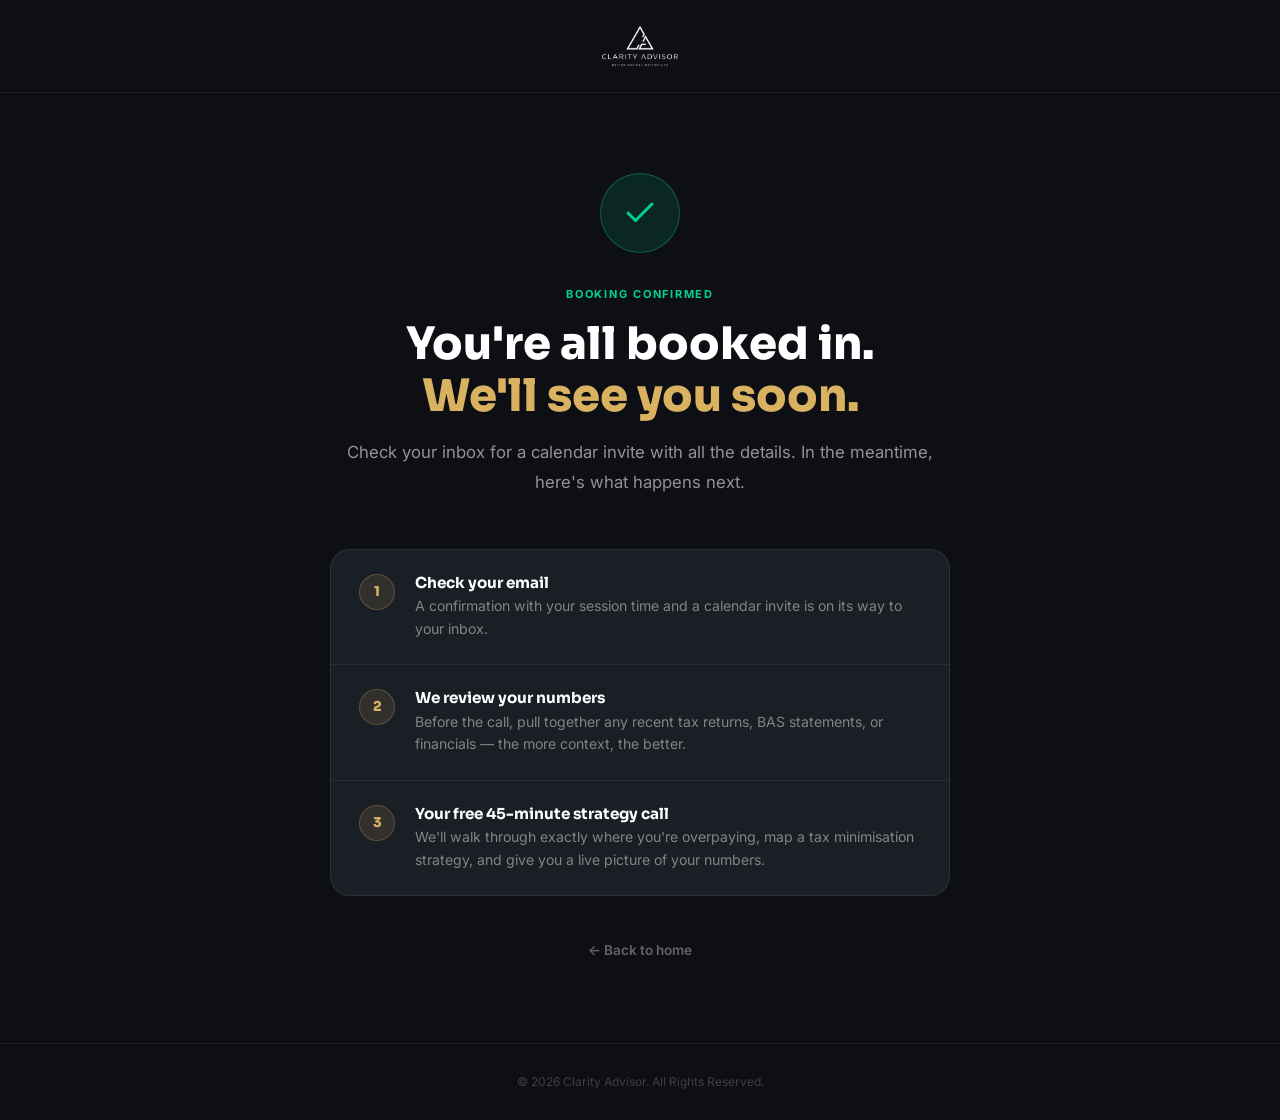
==== thankyou/index.html @ f4f05260 "Add /thankyou page and post-booking redirect - Create thankyou/index.html with booking confirmation " ====
<!DOCTYPE html>
<html lang="en">
<head>
  <meta charset="UTF-8" />
  <meta name="viewport" content="width=device-width, initial-scale=1.0" />
  <title>You're Booked In — Clarity Advisor</title>
  <link rel="icon" type="image/png" href="../assets/images/favicon.png" />

  <!-- Meta Pixel -->
  <script>
    !function(f,b,e,v,n,t,s){if(f.fbq)return;n=f.fbq=function(){n.callMethod?
    n.callMethod.apply(n,arguments):n.queue.push(arguments)};if(!f._fbq)f._fbq=n;
    n.push=n;n.loaded=!0;n.version='2.0';n.queue=[];t=b.createElement(e);t.async=!0;
    t.src=v;s=b.getElementsByTagName(e)[0];s.parentNode.insertBefore(t,s)}(window,
    document,'script','https://connect.facebook.net/en_US/fbevents.js');
    fbq('init', '3267634206858309');
    fbq('track', 'PageView');
    fbq('track', 'Schedule', { content_name: 'Free Tax Review — Booked' });
  </script>
  <noscript>
    <img height="1" width="1" style="display:none" src="https://www.facebook.com/tr?id=3267634206858309&ev=Schedule&noscript=1" alt="" />
  </noscript>

  <!-- GA4 placeholder — uncomment and replace ID when domain is live -->
  <!-- <script async src="https://www.googletagmanager.com/gtag/js?id=G-XXXXXXXXXX"></script>
  <script>
    window.dataLayer = window.dataLayer || [];
    function gtag(){dataLayer.push(arguments);}
    gtag('js', new Date());
    gtag('config', 'G-XXXXXXXXXX');
  </script> -->

  <link rel="preconnect" href="https://fonts.googleapis.com" />
  <link rel="preconnect" href="https://fonts.gstatic.com" crossorigin />
  <link rel="stylesheet" href="https://fonts.googleapis.com/css2?family=Sora:wght@400;600;700;800&family=Inter:wght@400;500;600;700&display=swap" media="print" onload="this.media='all'" />
  <noscript><link rel="stylesheet" href="https://fonts.googleapis.com/css2?family=Sora:wght@400;600;700;800&family=Inter:wght@400;500;600;700&display=swap" /></noscript>

  <link rel="stylesheet" href="../css/style.css" />

  <style>
    .ty-page {
      min-height: 100vh;
      background: var(--col-bg);
      display: flex;
      flex-direction: column;
    }

    .ty-header {
      padding: 20px var(--gutter);
      border-bottom: 1px solid rgba(255,255,255,0.06);
      display: flex;
      align-items: center;
      justify-content: center;
    }
    .ty-header .logo-img { height: 52px; filter: brightness(0) invert(1); }

    .ty-body {
      flex: 1;
      display: flex;
      align-items: center;
      justify-content: center;
      padding: 80px var(--gutter);
    }

    .ty-card {
      text-align: center;
      max-width: 620px;
      width: 100%;
      animation: ty-fadein 0.6s cubic-bezier(0.22, 1, 0.36, 1) both;
    }

    @keyframes ty-fadein {
      from { opacity: 0; transform: translateY(24px); }
      to   { opacity: 1; transform: translateY(0); }
    }

    .ty-icon {
      width: 80px;
      height: 80px;
      border-radius: 50%;
      background: rgba(0,210,148,0.12);
      border: 1.5px solid rgba(0,210,148,0.35);
      color: #00d294;
      display: flex;
      align-items: center;
      justify-content: center;
      margin: 0 auto 32px;
    }

    .ty-label {
      font-size: 11px;
      font-weight: 700;
      letter-spacing: 0.16em;
      text-transform: uppercase;
      color: #00d294;
      margin-bottom: 16px;
      display: block;
    }

    .ty-card h1 {
      font-size: clamp(1.8rem, 4vw, 2.8rem);
      font-weight: 800;
      color: #fff;
      margin-bottom: 16px;
      line-height: 1.15;
    }

    .ty-card > p {
      font-size: 1.05rem;
      color: rgba(255,255,255,0.55);
      line-height: 1.75;
      margin-bottom: 52px;
    }

    .ty-steps {
      display: flex;
      flex-direction: column;
      gap: 0;
      text-align: left;
      background: var(--col-bg-card);
      border: 1px solid rgba(255,255,255,0.08);
      border-radius: 20px;
      overflow: hidden;
      margin-bottom: 40px;
    }

    .ty-step {
      display: flex;
      align-items: flex-start;
      gap: 20px;
      padding: 24px 28px;
      border-bottom: 1px solid rgba(255,255,255,0.06);
    }
    .ty-step:last-child { border-bottom: none; }

    .ty-step-num {
      width: 36px;
      height: 36px;
      border-radius: 50%;
      background: rgba(216,178,96,0.12);
      border: 1px solid rgba(216,178,96,0.25);
      color: #d8b260;
      font-family: 'Sora', sans-serif;
      font-size: 0.85rem;
      font-weight: 800;
      display: flex;
      align-items: center;
      justify-content: center;
      flex-shrink: 0;
    }

    .ty-step-body h4 {
      font-size: 0.95rem;
      font-weight: 700;
      color: #fff;
      margin-bottom: 4px;
    }

    .ty-step-body p {
      font-size: 0.88rem;
      color: rgba(255,255,255,0.45);
      line-height: 1.6;
      margin: 0;
    }

    .ty-back {
      display: inline-flex;
      align-items: center;
      gap: 8px;
      font-size: 0.85rem;
      font-weight: 600;
      color: rgba(255,255,255,0.35);
      text-decoration: none;
      transition: color 0.2s;
    }
    .ty-back:hover { color: rgba(255,255,255,0.75); }

    .ty-footer {
      text-align: center;
      padding: 28px var(--gutter);
      border-top: 1px solid rgba(255,255,255,0.06);
      font-size: 0.75rem;
      color: rgba(255,255,255,0.2);
    }
  </style>
</head>
<body class="ty-page">

  <header class="ty-header">
    <a href="../">
      <img src="../assets/images/logo-upscaled.png" alt="Clarity Advisor" class="logo-img" width="309" height="191" />
    </a>
  </header>

  <main class="ty-body">
    <div class="ty-card">

      <div class="ty-icon">
        <svg width="36" height="36" viewBox="0 0 24 24" fill="none" stroke="currentColor" stroke-width="2" stroke-linecap="round" stroke-linejoin="round" aria-hidden="true">
          <polyline points="20 6 9 17 4 12"/>
        </svg>
      </div>

      <span class="ty-label">Booking Confirmed</span>
      <h1>You're all booked in.<br><span style="color:#d8b260;">We'll see you soon.</span></h1>
      <p>Check your inbox for a calendar invite with all the details. In the meantime, here's what happens next.</p>

      <div class="ty-steps">
        <div class="ty-step">
          <div class="ty-step-num">1</div>
          <div class="ty-step-body">
            <h4>Check your email</h4>
            <p>A confirmation with your session time and a calendar invite is on its way to your inbox.</p>
          </div>
        </div>
        <div class="ty-step">
          <div class="ty-step-num">2</div>
          <div class="ty-step-body">
            <h4>We review your numbers</h4>
            <p>Before the call, pull together any recent tax returns, BAS statements, or financials — the more context, the better.</p>
          </div>
        </div>
        <div class="ty-step">
          <div class="ty-step-num">3</div>
          <div class="ty-step-body">
            <h4>Your free 45-minute strategy call</h4>
            <p>We'll walk through exactly where you're overpaying, map a tax minimisation strategy, and give you a live picture of your numbers.</p>
          </div>
        </div>
      </div>

      <a href="../" class="ty-back">
        ← Back to home
      </a>

    </div>
  </main>

  <footer class="ty-footer">
    &copy; 2026 Clarity Advisor. All Rights Reserved.
  </footer>

</body>
</html>
---- css/style.css ----
/* ============================================================
   VARIABLES  —  Clarity Advisor brand colours (sourced from clarityadvisor.au)
   ============================================================ */
:root {
  /* ── Core palette ── */
  --col-bg:       #0d0f15;   /* page background                  */
  --col-bg-card:  #1a1e25;   /* card / elevated surface          */
  --col-header:   #0f1115;   /* sticky header                    */

  --col-gold:     #d8b260;   /* primary accent — CTA, icons      */
  --col-gold-soft:#e9d1a0;   /* pale gold — hover tints          */
  --col-green:    #00d294;   /* success, checkmarks              */

  --col-white:    #ffffff;   /* primary text                     */
  --col-muted:    #82868e;   /* secondary / body text            */
  --col-silver:   #b3b8bf;   /* tertiary / captions              */

  --col-border:   rgba(255,255,255,0.08);  /* subtle dividers    */
  --col-border-card: rgba(255,255,255,0.10);

  /* ── Legacy aliases (keep wireframe button classes working) ── */
  --col-coral:    #d8b260;   /* → gold                           */
  --col-purple:   #d8b260;   /* → gold                           */
  --col-teal:     #00d294;   /* → green                         */
  --col-navy:     #0d0f15;   /* → bg                             */
  --col-dark:     #0f1115;   /* → header                        */
  --col-text:     #ffffff;
  --col-bg-light: #1a1e25;
  --col-bg-white: #0d0f15;

  /* Typography */
  --font-head: 'Sora', sans-serif;
  --font-body: 'Inter', sans-serif;

  /* Spacing */
  --section-py: 88px;
  --max-w: 1080px;
  --gutter: 24px;
}

/* ============================================================
   RESET
   ============================================================ */
*, *::before, *::after { box-sizing: border-box; margin: 0; padding: 0; }
html { scroll-behavior: smooth; }
body {
  font-family: var(--font-body);
  color: var(--col-white);
  background: var(--col-bg);
  line-height: 1.65;
  -webkit-font-smoothing: antialiased;
}
img, video { max-width: 100%; display: block; }
a { text-decoration: none; }
ul { list-style: none; }

/* ============================================================
   UTILITIES
   ============================================================ */
.container {
  max-width: var(--max-w);
  margin-inline: auto;
  padding-inline: var(--gutter);
}

.section-pad {
  padding-block: var(--section-py);
}

/* Label tags above headings */
.label {
  display: block;
  font-size: 11px;
  font-weight: 700;
  letter-spacing: 0.16em;
  text-transform: uppercase;
  color: var(--col-gold);
  margin-bottom: 12px;
}

/* Divider band — "SOCIAL PROOF #N" */
.band {
  background: var(--col-bg-card);
  color: var(--col-silver);
  text-align: center;
  padding: 14px var(--gutter);
  font-size: 11px;
  font-weight: 700;
  letter-spacing: 0.16em;
  text-transform: uppercase;
  border-top: 1px solid var(--col-border);
  border-bottom: 1px solid var(--col-border);
}

/* Section headings */
h1, h2, h3, h4 {
  font-family: var(--font-head);
  line-height: 1.15;
  color: var(--col-white);
}
h1 { font-size: clamp(2rem, 4.5vw, 3.4rem); font-weight: 700; }
h2 { font-size: clamp(1.5rem, 3vw,  2.6rem); font-weight: 700; }
h3 { font-size: clamp(1.2rem, 2.5vw, 1.9rem); font-weight: 700; }
h4 { font-size: 1.05rem; font-weight: 700; }
p  { color: var(--col-muted); font-size: 1.05rem; line-height: 1.75; }

/* ============================================================
   BUTTONS
   ============================================================ */
.btn {
  display: inline-block;
  padding: 16px 36px;
  font-family: var(--font-body);
  font-size: 0.82rem;
  font-weight: 700;
  letter-spacing: 0.1em;
  text-transform: uppercase;
  border: none;
  border-radius: 999px;
  cursor: pointer;
  transition: opacity 0.2s, transform 0.15s;
}
.btn:hover { opacity: 0.88; transform: translateY(-1px); }

.btn-arr {
  font-size: 1.3em;
  line-height: 1;
  vertical-align: middle;
  margin-left: 6px;
  display: inline-block;
  transition: transform 0.2s ease;
}
.btn:hover .btn-arr { transform: translateX(3px); }

.btn-coral {
  background: var(--col-gold);
  color: var(--col-bg);
  animation: btn-glow-pulse 2s cubic-bezier(0.45, 0, 0.55, 1) infinite;
}

@keyframes btn-glow-pulse {
  0%, 100% {
    box-shadow:
      0 0  4px  2px rgba(216, 178, 96, 0.14),
      0 0  9px  4px rgba(216, 178, 96, 0.06);
  }
  /* peak arrives early — fast expand */
  32% {
    box-shadow:
      0 0 12px  6px rgba(216, 178, 96, 0.50),
      0 0 26px 13px rgba(216, 178, 96, 0.24),
      0 0 42px 20px rgba(216, 178, 96, 0.09);
  }
  /* slow drift back in */
  68% {
    box-shadow:
      0 0  7px  3px rgba(216, 178, 96, 0.22),
      0 0 16px  7px rgba(216, 178, 96, 0.10);
  }
}
.btn-purple { background: var(--col-gold);   color: var(--col-bg); }
.btn-teal   { background: var(--col-green);  color: var(--col-bg); }
.btn-outline {
  background: transparent;
  color: var(--col-white);
  border: 2px solid rgba(255,255,255,0.3);
}
.btn-outline:hover { border-color: var(--col-gold); color: var(--col-gold); }

.btn-center { display: block; width: fit-content; margin-inline: auto; }

/* FUD text below CTA */
.fud {
  display: block;
  margin-top: 10px;
  font-size: 0.7rem;
  font-weight: 600;
  letter-spacing: 0.1em;
  text-transform: uppercase;
  color: var(--col-silver);
}

/* CTA wrapper for centred buttons + fud */
.cta-block {
  margin-top: 36px;
  text-align: center;
}

/* ============================================================
   PLACEHOLDER BOXES  (swap out for real images/video)
   ============================================================ */
.placeholder {
  background: var(--col-bg-card);
  border: 2px dashed rgba(255,255,255,0.12);
  border-radius: 10px;
  display: flex;
  flex-direction: column;
  align-items: center;
  justify-content: center;
  gap: 10px;
  padding: 28px;
  color: var(--col-silver);
  font-size: 0.875rem;
  font-weight: 600;
  text-align: center;
}
.placeholder svg { opacity: 0.35; }
.ph-hero   { min-height: 400px; }
.ph-medium { min-height: 300px; }
.ph-card   { min-height: 220px; }
.ph-step   { min-height: 100px; }

/* ============================================================
   HEADER
   ============================================================ */
.site-header {
  position: sticky;
  top: 0;
  z-index: 100;
  background: rgba(15,17,21,0.92);
  backdrop-filter: blur(12px);
  -webkit-backdrop-filter: blur(12px);
}

.header-inner {
  max-width: var(--max-w);
  margin-inline: auto;
  padding-inline: var(--gutter);
  height: 80px;
  display: flex;
  align-items: center;
  justify-content: center;
  gap: 16px;
  position: relative;
}

.header-right {
  position: absolute;
  right: var(--gutter);
  display: flex;
  align-items: center;
  gap: 18px;
}

.logo {
  display: flex;
  align-items: center;
  height: 80px;
  overflow: hidden;
}
.logo-img {
  height: 68px;
  width: auto;
  filter: brightness(0) invert(1);
  opacity: 1;
  transition: opacity 0.2s;
}
.logo:hover .logo-img { opacity: 0.85; }

.header-phone {
  display: flex;
  align-items: center;
  gap: 8px;
  font-weight: 700;
  font-size: 0.92rem;
  color: var(--col-gold);
  white-space: nowrap;
}

/* ============================================================
   GOOGLE REVIEWS BADGE
   ============================================================ */
.greviews-badge {
  display: inline-flex;
  align-items: center;
  gap: 0;
  background: var(--col-bg-card);
  border: 1px solid var(--col-border-card);
  border-radius: 100px;
  padding: 4px 11px 4px 4px;
  margin-top: 16px;
  margin-bottom: 0;
}

/* Overlapping avatar stack */
.greviews-avatars {
  display: flex;
  align-items: center;
}
.greviews-avatar {
  width: 22px;
  height: 22px;
  border-radius: 50%;
  border: 1.5px solid var(--col-bg-card);
  object-fit: cover;
  margin-left: -6px;
}
.greviews-avatar:first-child { margin-left: 0; }

/* Divider */
.greviews-divider {
  width: 1px;
  height: 16px;
  background: var(--col-border-card);
  margin: 0 8px;
  flex-shrink: 0;
}

/* Rating info */
.greviews-info {
  display: flex;
  flex-direction: column;
  gap: 3px;
}

.greviews-top {
  display: flex;
  align-items: center;
  gap: 6px;
  line-height: 1;
}

.greviews-score {
  font-family: var(--font-head);
  font-size: 0.75rem;
  font-weight: 700;
  color: var(--col-white);
}

.greviews-stars {
  color: #FBBC05;
  font-size: 0.68rem;
  letter-spacing: 1px;
  line-height: 1;
}

.greviews-sub {
  font-size: 0.6rem;
  font-weight: 600;
  color: var(--col-silver);
  letter-spacing: 0.04em;
  white-space: nowrap;
}

/* ============================================================
   SECTION 1 — HERO
   ============================================================ */
.hero {
  background: var(--col-bg);
  padding-block: 36px 64px;
}

.hero-grid {
  display: grid;
  grid-template-columns: 1fr;
  max-width: 720px;
  margin-inline: auto;
}

.hero-text { text-align: left; }
.hero-text h1 { margin-block: 0 18px; }
.hero-text p  { font-size: 1.05rem; margin-bottom: 30px; color: rgba(255,255,255,0.78); }

/* "You Love Money," — larger display line */
.hero-big-line {
  display: block;
  font-size: clamp(3rem, 6.5vw, 5rem);
  line-height: 1.05;
  margin-bottom: 6px;
}

/* Hero headline highlights */
.hero-underline {
  position: relative;
  white-space: nowrap;
}
.hero-underline::after {
  content: '';
  position: absolute;
  left: 0;
  right: 0;
  bottom: 2px;
  height: 3px;
  background: var(--col-gold);
  border-radius: 2px;
}
.hero-emphasis {
  color: var(--col-white);
  font-weight: 600;
  border-bottom: 1.5px solid rgba(216,178,96,0.45);
}

.hero-stats {
  display: flex;
  align-items: center;
  margin-top: 28px;
  padding-top: 24px;
  border-top: 1px solid rgba(255,255,255,0.1);
}
.hero-stat {
  display: flex;
  flex-direction: column;
  gap: 4px;
  flex: 1;
}
.hero-stat-val {
  font-family: var(--font-head);
  font-size: 1.4rem;
  font-weight: 800;
  color: #ffffff;
  line-height: 1;
}
.hero-stat-label {
  font-size: 0.76rem;
  color: rgba(255,255,255,0.45);
}
.hero-stat-divider {
  width: 1px;
  height: 32px;
  background: rgba(255,255,255,0.12);
  margin-inline: 20px;
  flex-shrink: 0;
}

.hero-img-wrap {
  border-radius: 16px 16px 0 0;
  overflow: hidden;
  position: relative;
  height: calc(100vh - 107px);
  box-shadow: 0 32px 80px rgba(0,0,0,0.45);
}
.hero-img {
  width: 100%;
  height: 100%;
  object-fit: cover;
  object-position: center top;
  display: block;
}

/* Stats strip — below social proof */
.stats-strip {
  background: var(--col-bg-card);
  border-top: 1px solid var(--col-border);
  border-bottom: 1px solid var(--col-border);
  padding-block: 32px;
}
.stats-row {
  display: flex;
  align-items: center;
  justify-content: center;
  gap: 0;
}
.stats-col {
  display: flex;
  flex-direction: column;
  align-items: center;
  gap: 5px;
  flex: 1;
}
.stats-val {
  font-family: var(--font-head);
  font-size: 2rem;
  font-weight: 800;
  color: #ffffff;
  line-height: 1;
}
.stats-label {
  font-size: 0.8rem;
  color: rgba(255,255,255,0.45);
}
.stats-divider {
  width: 1px;
  height: 40px;
  background: rgba(255,255,255,0.1);
  flex-shrink: 0;
}

/* ============================================================
   CREDENTIALS STRIP — auto-scrolling carousel
   ============================================================ */
.credentials-strip {
  background: var(--col-bg-card);
  border-top: 1px solid var(--col-border);
  border-bottom: 1px solid var(--col-border);
  padding-block: 12px;
  overflow: hidden;
}

.credentials-label {
  text-align: center;
  font-size: 9px;
  font-weight: 700;
  letter-spacing: 0.18em;
  text-transform: uppercase;
  color: var(--col-muted);
  margin-bottom: 10px;
}

/* Marquee wrapper — fade edges */
.credentials-marquee {
  overflow: hidden;
  -webkit-mask-image: linear-gradient(to right, transparent 0%, black 8%, black 92%, transparent 100%);
  mask-image: linear-gradient(to right, transparent 0%, black 8%, black 92%, transparent 100%);
}

/* Scrolling track */
.credentials-track {
  display: flex;
  align-items: center;
  gap: 52px;
  width: max-content;
  animation: cred-scroll 24s linear infinite;
  will-change: transform;
}

.credentials-marquee:hover .credentials-track {
  animation-play-state: paused;
}

@keyframes cred-scroll {
  from { transform: translateX(0); }
  to   { transform: translateX(-50%); }
}

/* Logo images */
.cred-logo {
  height: 26px;
  width: auto;
  flex-shrink: 0;
  opacity: 0.85;
  transition: opacity 0.2s;
}
.cred-logo:hover { opacity: 1; }

/* Circular badge (TPB) — slightly taller */
.cred-logo--badge { height: 34px; }

/* ============================================================
   SECTION 2 — SOCIAL PROOF (3 cards) — kept for other sections
   ============================================================ */
.proof-section {
  background: #ffffff;
  padding-block: var(--section-py);
  content-visibility: auto;
  contain-intrinsic-size: 0 600px;
}

.proof-section .label { color: var(--col-gold); }

.proof-section h2 {
  text-align: center;
  color: #0d0f15;
  margin-top: 8px;
  margin-bottom: 14px;
}

.proof-subhead {
  text-align: center;
  color: #6a7282;
  font-size: 0.9rem;
  max-width: 620px;
  margin-inline: auto;
  margin-bottom: 36px;
  line-height: 1.7;
}

/* ── Proof section entrance animation ── */
.proof-section .label,
.proof-section h2,
.proof-section .proof-subhead,
.proof-section .testi-card,
.proof-section .cta-block {
  opacity: 0;
  transform: translateY(32px);
  transition: opacity 0.6s ease, transform 0.6s ease;
}

.proof-section.is-visible .label         { opacity: 1; transform: translateY(0); transition-delay: 0s; }
.proof-section.is-visible h2             { opacity: 1; transform: translateY(0); transition-delay: 0.1s; }
.proof-section.is-visible .proof-subhead { opacity: 1; transform: translateY(0); transition-delay: 0.18s; }
.proof-section.is-visible .testi-card:nth-child(1) { opacity: 1; transform: translateY(0); transition-delay: 0.3s; }
.proof-section.is-visible .testi-card:nth-child(2) { opacity: 1; transform: translateY(0); transition-delay: 0.46s; }
.proof-section.is-visible .testi-card:nth-child(3) { opacity: 1; transform: translateY(0); transition-delay: 0.62s; }
.proof-section.is-visible .cta-block     { opacity: 1; transform: translateY(0); transition-delay: 0.76s; }

/* ── Testimonial cards ── */
.testi-card {
  background: #ffffff;
  border: 1.5px solid #e8e8ed;
  border-radius: 14px;
  padding: 24px;
  display: flex;
  flex-direction: column;
  gap: 18px;
  box-shadow: 0 2px 16px rgba(0,0,0,0.06);
  transition: box-shadow 0.2s, transform 0.2s;
}
.testi-card:hover {
  box-shadow: 0 8px 32px rgba(0,0,0,0.10);
  transform: translateY(-2px);
}

/* Top row: avatar + name + stars */
.testi-top {
  display: flex;
  align-items: center;
  justify-content: space-between;
  gap: 12px;
}
.testi-avatar-wrap {
  display: flex;
  align-items: center;
  gap: 12px;
}
.testi-avatar-ph {
  width: 48px;
  height: 48px;
  border-radius: 50%;
  background: #f0f0f4;
  border: 1.5px dashed #ccc;
  display: flex;
  align-items: center;
  justify-content: center;
  flex-shrink: 0;
  color: #bbb;
  overflow: hidden;
}
.testi-avatar-ph img {
  width: 100%;
  height: 100%;
  object-fit: cover;
  border-radius: 50%;
  display: block;
}
.testi-avatar-ph:has(img) {
  background: none;
  border: none;
}
.testi-meta {
  display: flex;
  flex-direction: column;
  gap: 2px;
}
.testi-name {
  font-family: var(--font-head);
  font-size: 0.88rem;
  font-weight: 700;
  color: #0d0f15;
}
.testi-role {
  font-size: 0.75rem;
  color: #82868e;
}
.testi-stars {
  color: #FBBC05;
  font-size: 0.85rem;
  letter-spacing: 1px;
  flex-shrink: 0;
}

/* Image placeholder */
.testi-img-ph {
  background: #f4f4f8;
  border: 1.5px dashed #d0d0d8;
  border-radius: 8px;
  min-height: 140px;
  display: flex;
  flex-direction: column;
  align-items: center;
  justify-content: center;
  gap: 8px;
  color: #bbb;
  font-size: 0.75rem;
  font-weight: 600;
  overflow: hidden;
}
.testi-img-ph img {
  width: 100%;
  height: 100%;
  object-fit: cover;
  display: block;
  border-radius: 8px;
}
.testi-img-ph:has(img) {
  background: none;
  border: none;
  min-height: 0;
}

/* Quote text */
.testi-quote {
  font-size: 0.92rem;
  color: #444;
  line-height: 1.7;
  font-style: italic;
  margin: 0;
}

/* CTA button on white bg — keep gold but darken text */
.proof-section .cta-block .btn-coral {
  background: var(--col-gold);
  color: #0d0f15;
}
.proof-section .cta-block .fud { color: #999; }

.proof-grid {
  display: grid;
  grid-template-columns: repeat(3, 1fr);
  gap: 24px;
  margin-bottom: 0;
}

/* ============================================================
   TWO-COLUMN CONTENT SECTIONS  (pain, value props)
   ============================================================ */
.two-col {
  display: grid;
  grid-template-columns: 1fr 1fr;
  align-items: center;
  gap: 60px;
}

.two-col.flip { direction: rtl; }
.two-col.flip > * { direction: ltr; }

.col-text h2 { margin-block: 14px 20px; }
.col-text p  { margin-bottom: 28px; }

/* ============================================================
   VALUE PROP #1 — COMPARE GRID
   ============================================================ */
.vp1-section {
  background: var(--col-bg);
  content-visibility: auto;
  contain-intrinsic-size: 0 700px;
}

.vp1-section .section-intro {
  text-align: center;
  max-width: 680px;
  margin-inline: auto;
  margin-bottom: 52px;
}
.vp1-section .section-intro h2 { margin-bottom: 14px; }
.section-subhead {
  color: rgba(255,255,255,0.55);
  font-size: 1rem;
  line-height: 1.7;
  margin: 0;
}

/* ── VP1 entrance animation ── */

/* Intro heading */
.vp1-section .section-intro {
  opacity: 0;
  transform: translateY(28px);
  transition: opacity 0.6s ease, transform 0.6s ease;
}
.vp1-section.is-visible .section-intro {
  opacity: 1;
  transform: translateY(0);
}

/* Columns */
.vp1-section .compare-col--old {
  opacity: 0;
  transform: translateX(-44px);
  transition: opacity 0.55s ease, transform 0.55s ease;
  transition-delay: 0.22s;
}
.vp1-section .compare-col--new {
  opacity: 0;
  transform: translateX(44px);
  transition: opacity 0.55s ease, transform 0.55s ease;
  transition-delay: 0.82s;
}
.vp1-section.is-visible .compare-col--old { opacity: 1; transform: translateX(0); }
.vp1-section.is-visible .compare-col--new { opacity: 1; transform: translateX(0); }

/* Badges pop in */
.vp1-section .compare-badge {
  opacity: 0;
  transform: scale(0.75);
  transition: opacity 0.3s ease, transform 0.35s cubic-bezier(0.34, 1.4, 0.64, 1);
}
.vp1-section.is-visible .compare-col--old .compare-badge { opacity: 1; transform: scale(1); transition-delay: 0.38s; }
.vp1-section.is-visible .compare-col--new .compare-badge { opacity: 1; transform: scale(1); transition-delay: 0.96s; }

/* Old Way list items — slide in from left */
.vp1-section .compare-col--old .compare-list li {
  opacity: 0;
  transform: translateX(-18px);
  transition: opacity 0.38s ease, transform 0.38s ease;
}
.vp1-section.is-visible .compare-col--old .compare-list li:nth-child(1) { opacity: 1; transform: translateX(0); transition-delay: 0.46s; }
.vp1-section.is-visible .compare-col--old .compare-list li:nth-child(2) { opacity: 1; transform: translateX(0); transition-delay: 0.56s; }
.vp1-section.is-visible .compare-col--old .compare-list li:nth-child(3) { opacity: 1; transform: translateX(0); transition-delay: 0.66s; }
.vp1-section.is-visible .compare-col--old .compare-list li:nth-child(4) { opacity: 1; transform: translateX(0); transition-delay: 0.76s; }

/* New Way list items — slide in from right with a slight bounce */
.vp1-section .compare-col--new .compare-list li {
  opacity: 0;
  transform: translateX(18px);
  transition: opacity 0.4s ease, transform 0.45s cubic-bezier(0.34, 1.15, 0.64, 1);
}
.vp1-section.is-visible .compare-col--new .compare-list li:nth-child(1) { opacity: 1; transform: translateX(0); transition-delay: 1.02s; }
.vp1-section.is-visible .compare-col--new .compare-list li:nth-child(2) { opacity: 1; transform: translateX(0); transition-delay: 1.13s; }
.vp1-section.is-visible .compare-col--new .compare-list li:nth-child(3) { opacity: 1; transform: translateX(0); transition-delay: 1.24s; }
.vp1-section.is-visible .compare-col--new .compare-list li:nth-child(4) { opacity: 1; transform: translateX(0); transition-delay: 1.35s; }

/* CTA last */
.vp1-section .cta-block {
  opacity: 0;
  transform: translateY(18px);
  transition: opacity 0.5s ease, transform 0.5s ease;
  transition-delay: 1.5s;
}
.vp1-section.is-visible .cta-block { opacity: 1; transform: translateY(0); }

.compare-grid {
  display: grid;
  grid-template-columns: 1fr 1fr;
  gap: 24px;
}

.compare-col {
  border-radius: 16px;
  padding: 32px;
}

.compare-col--old {
  background: rgba(239, 68, 68, 0.06);
  border: 1.5px solid rgba(239, 68, 68, 0.14);
}

.compare-col--new {
  background: rgba(0, 210, 148, 0.06);
  border: 1.5px solid rgba(0, 210, 148, 0.14);
}

.compare-badge {
  display: inline-block;
  font-family: var(--font-head);
  font-size: 0.7rem;
  font-weight: 700;
  letter-spacing: 0.1em;
  text-transform: uppercase;
  padding: 5px 14px;
  border-radius: 999px;
  margin-bottom: 28px;
}

.compare-badge--old {
  background: rgba(239, 68, 68, 0.12);
  color: #f87171;
  border: 1px solid rgba(239, 68, 68, 0.25);
}

.compare-badge--new {
  background: rgba(0, 210, 148, 0.10);
  color: var(--col-green);
  border: 1px solid rgba(0, 210, 148, 0.25);
}

.compare-list {
  list-style: none;
  padding: 0;
  margin: 0;
  display: flex;
  flex-direction: column;
  gap: 22px;
}

.compare-list li {
  display: flex;
  gap: 14px;
  align-items: center;
}

.compare-list li strong {
  font-family: var(--font-head);
  font-size: 0.9rem;
  font-weight: 600;
  line-height: 1.4;
}

.compare-col--old .compare-list li strong { color: rgba(255,255,255,0.65); }
.compare-col--new .compare-list li strong { color: #ffffff; }

.compare-icon {
  width: 34px;
  height: 34px;
  border-radius: 9px;
  display: flex;
  align-items: center;
  justify-content: center;
  flex-shrink: 0;
}

.compare-icon--old {
  background: rgba(239, 68, 68, 0.12);
  color: #f87171;
}

.compare-icon--new {
  background: rgba(0, 210, 148, 0.12);
  color: var(--col-green);
}

/* ============================================================
   SECTION — DIFFERENTIATORS
   ============================================================ */
.diff-section { background: var(--col-bg); }

.diff-section .section-intro {
  text-align: center;
  max-width: 660px;
  margin-inline: auto;
  margin-bottom: 52px;
}
.diff-section .section-intro h2 { margin-bottom: 12px; }

.diff-grid {
  display: grid;
  grid-template-columns: repeat(3, 1fr);
  gap: 20px;
}

.diff-card {
  background: var(--col-bg-card);
  border: 1px solid var(--col-border-card);
  border-radius: 10px;
  padding: 28px 22px;
  transition: border-color 0.2s;
}
.diff-card:hover { border-color: var(--col-gold); }
.diff-num {
  font-family: var(--font-head);
  font-size: 2rem;
  font-weight: 800;
  color: var(--col-gold);
  line-height: 1;
  margin-bottom: 12px;
}
.diff-card h4 { margin-bottom: 8px; }
.diff-card p  { font-size: 0.9rem; }

/* ============================================================
   SECTION — WHO IT'S FOR
   ============================================================ */
/* ============================================================
   WHEN TIMING MATTERS — SaaS card section
   ============================================================ */
.who-section {
  background: #000000;
  position: relative;
  overflow: hidden;
  content-visibility: auto;
  contain-intrinsic-size: 0 620px;
}

.who-section::before {
  content: '';
  position: absolute;
  top: 0;
  left: 50%;
  transform: translateX(-50%);
  width: 640px;
  height: 1px;
  background: linear-gradient(to right, transparent, rgba(216,178,96,0.35), transparent);
}

.who-section::after {
  content: '';
  position: absolute;
  inset: 0;
  background-image: radial-gradient(circle, rgba(255,255,255,0.025) 1px, transparent 1px);
  background-size: 36px 36px;
  pointer-events: none;
  z-index: 0;
}

.who-section .container {
  position: relative;
  z-index: 1;
}

.who-section h2 { color: #ffffff; }

.text-gold { color: var(--col-gold); }

.who-grid {
  display: grid;
  grid-template-columns: repeat(3, 1fr);
  gap: 20px;
}

.who-card {
  background: var(--col-bg-card);
  border: 1px solid rgba(255,255,255,0.07);
  border-radius: 20px;
  padding: 28px;
  position: relative;
  overflow: hidden;
  display: flex;
  flex-direction: column;
  opacity: 0;
  transform: translateY(40px);
  transition: opacity 0.6s ease, transform 0.6s cubic-bezier(0.22, 1, 0.36, 1), border-color 0.3s ease, box-shadow 0.3s ease;
}

.who-section.is-visible .who-card:nth-child(1) { opacity: 1; transform: translateY(0); transition-delay: 0.1s; }
.who-section.is-visible .who-card:nth-child(2) { opacity: 1; transform: translateY(0); transition-delay: 0.25s; }
.who-section.is-visible .who-card:nth-child(3) { opacity: 1; transform: translateY(0); transition-delay: 0.4s; }

.who-card:hover {
  border-color: rgba(216,178,96,0.35);
  box-shadow: 0 24px 64px rgba(0,0,0,0.45), 0 0 0 1px rgba(216,178,96,0.1), 0 0 36px rgba(216,178,96,0.07);
  transform: translateY(-8px);
  transition: transform 0.28s cubic-bezier(0.22, 1, 0.36, 1), border-color 0.28s ease, box-shadow 0.28s ease, opacity 0s;
}

.who-card-num {
  position: absolute;
  top: -8px;
  right: 16px;
  font-family: 'Sora', sans-serif;
  font-size: 96px;
  font-weight: 800;
  line-height: 1;
  color: rgba(255,255,255,0.04);
  pointer-events: none;
  user-select: none;
  letter-spacing: -4px;
}

.who-card-header {
  display: flex;
  align-items: center;
  justify-content: space-between;
  margin-bottom: 20px;
}

.who-icon {
  width: 42px;
  height: 42px;
  border-radius: 12px;
  background: rgba(216,178,96,0.1);
  border: 1px solid rgba(216,178,96,0.18);
  color: var(--col-gold);
  display: flex;
  align-items: center;
  justify-content: center;
  flex-shrink: 0;
  transition: background 0.25s ease, box-shadow 0.25s ease;
}

.who-card:hover .who-icon {
  background: rgba(216,178,96,0.18);
  box-shadow: 0 0 18px rgba(216,178,96,0.22);
}

.who-tag {
  font-size: 0.66rem;
  font-weight: 700;
  text-transform: uppercase;
  letter-spacing: 0.1em;
  color: var(--col-gold);
  background: rgba(216,178,96,0.1);
  border: 1px solid rgba(216,178,96,0.2);
  padding: 3px 10px;
  border-radius: 999px;
}

.who-card-title {
  font-size: 1.05rem;
  font-weight: 700;
  color: #ffffff;
  margin: 0 0 18px;
}

.who-list {
  list-style: none;
  padding: 0;
  margin: 0;
  display: flex;
  flex-direction: column;
  gap: 11px;
  flex: 1;
}

.who-list li {
  display: flex;
  align-items: flex-start;
  gap: 10px;
  font-size: 0.86rem;
  color: rgba(255,255,255,0.5);
  line-height: 1.45;
}

.who-list li::before {
  content: '✓';
  color: var(--col-gold);
  font-weight: 700;
  font-size: 0.78rem;
  flex-shrink: 0;
  margin-top: 1px;
}

.who-outcome {
  display: flex;
  align-items: center;
  gap: 8px;
  margin-top: 24px;
  padding-top: 20px;
  border-top: 1px solid rgba(255,255,255,0.07);
  font-size: 0.8rem;
  font-weight: 600;
  color: var(--col-green);
}

.who-outcome-dot {
  width: 7px;
  height: 7px;
  border-radius: 50%;
  background: var(--col-green);
  flex-shrink: 0;
  animation: dot-pulse 2.4s ease-in-out infinite;
}

@keyframes dot-pulse {
  0%, 100% { box-shadow: 0 0 0 0 rgba(0,210,148,0.45); }
  50%       { box-shadow: 0 0 0 6px rgba(0,210,148,0); }
}

/* ============================================================
   SOCIAL PROOF IMAGE BAND
   ============================================================ */
.proof-img-wrap {
  position: relative;
  width: 100%;
  height: 420px;
  overflow: hidden;
}
.proof-img-wrap::after {
  content: '';
  position: absolute;
  inset: 0;
  background: linear-gradient(
    to bottom,
    rgba(13,15,21,0.25) 0%,
    rgba(13,15,21,0.1) 40%,
    rgba(13,15,21,0.35) 100%
  );
}
.proof-img {
  width: 100%;
  height: 100%;
  object-fit: cover;
  object-position: center 30%;
  display: block;
}

/* ============================================================
   SECTION — HOW IT WORKS  (vertical timeline)
   ============================================================ */
.how-section {
  background: var(--col-bg-card);
  content-visibility: auto;
  contain-intrinsic-size: 0 600px;
}

.how-intro {
  text-align: center;
  max-width: 580px;
  margin-inline: auto;
  margin-bottom: 60px;
}
.how-intro h2 { margin-bottom: 12px; }

/* Steps wrapper — positions the line */
.how-steps {
  position: relative;
  max-width: 600px;
  margin-inline: auto;
}

/* Ghost track line (dim background) */
.how-steps::before {
  content: '';
  position: absolute;
  left: 19px;
  top: 20px;
  bottom: 20px;
  width: 2px;
  background: rgba(255,255,255,0.07);
  border-radius: 2px;
}

/* Animated fill line */
.how-line {
  position: absolute;
  left: 19px;
  top: 20px;
  width: 2px;
  height: calc(100% - 40px);
  border-radius: 2px;
  overflow: hidden;
  z-index: 0;
  pointer-events: none;
}
.how-line-fill {
  width: 100%;
  height: 100%;
  background: linear-gradient(to bottom, #1a1a1a, var(--col-gold));
  transform: scaleY(0);
  transform-origin: top;
  transition: transform 1.8s cubic-bezier(0.16, 1, 0.3, 1);
}
.how-steps.is-visible .how-line-fill {
  transform: scaleY(1);
}

/* Individual step row */
.how-step {
  display: grid;
  grid-template-columns: 40px 1fr;
  gap: 28px;
  align-items: flex-start;
  padding-bottom: 40px;
  position: relative;
  z-index: 1;
  opacity: 0;
  transform: translateX(-20px);
  transition: opacity 0.5s ease, transform 0.5s ease;
}
.how-step:last-child { padding-bottom: 0; }

.how-steps.is-visible .how-step:nth-child(2) { opacity: 1; transform: translateX(0); transition-delay: 0.2s; }
.how-steps.is-visible .how-step:nth-child(3) { opacity: 1; transform: translateX(0); transition-delay: 0.55s; }
.how-steps.is-visible .how-step:nth-child(4) { opacity: 1; transform: translateX(0); transition-delay: 0.9s; }

/* Numbered circle — bouncy pop-in */
.how-step-dot {
  width: 40px;
  height: 40px;
  border-radius: 50%;
  background: var(--col-bg-card);
  border: 2px solid rgba(216,178,96,0.2);
  color: var(--col-gold);
  font-family: var(--font-head);
  font-size: 0.85rem;
  font-weight: 800;
  display: flex;
  align-items: center;
  justify-content: center;
  position: relative;
  z-index: 2;
  flex-shrink: 0;
  transform: scale(0.3);
  transition: transform 0.5s cubic-bezier(0.34, 1.56, 0.64, 1), border-color 0.4s ease;
}
.how-steps.is-visible .how-step:nth-child(2) .how-step-dot { transform: scale(1); border-color: var(--col-gold); transition-delay: 0.38s; }
.how-steps.is-visible .how-step:nth-child(3) .how-step-dot { transform: scale(1); border-color: var(--col-gold); transition-delay: 0.72s; }
.how-steps.is-visible .how-step:nth-child(4) .how-step-dot { transform: scale(1); border-color: var(--col-gold); transition-delay: 1.06s; }

/* Step label ("STEP 01") */
.how-step-label {
  display: block;
  font-size: 10px;
  font-weight: 700;
  letter-spacing: 0.2em;
  text-transform: uppercase;
  color: var(--col-gold);
  margin-bottom: 8px;
}

/* Step body text */
.how-step-body h4 {
  font-size: 1.1rem;
  font-weight: 700;
  color: #ffffff;
  margin-bottom: 10px;
}
.how-step-body p {
  font-size: 0.92rem;
  color: rgba(255,255,255,0.5);
  line-height: 1.75;
  margin: 0;
}

/* ============================================================
   SECTION — PROOF SINGLE (Social Proof #3 / #4 slim cards)
   ============================================================ */
.proof-slim {
  background: var(--col-bg-card);
  padding-block: 60px;
  border-top: 1px solid var(--col-border);
  border-bottom: 1px solid var(--col-border);
}
.proof-slim-grid {
  display: grid;
  grid-template-columns: repeat(2, 1fr);
  gap: 24px;
  max-width: 720px;
  margin-inline: auto;
}

/* ============================================================
   SECTION — FAQ
   ============================================================ */
.faq-section {
  background: var(--col-bg);
  content-visibility: auto;
  contain-intrinsic-size: 0 700px;
}

.faq-section h2 {
  text-align: center;
  margin-bottom: 52px;
}

.faq-list { max-width: 740px; margin-inline: auto; }

.faq-item { border-bottom: 1px solid var(--col-border); }

.faq-question {
  width: 100%;
  background: none;
  border: none;
  cursor: pointer;
  display: flex;
  justify-content: space-between;
  align-items: center;
  padding-block: 22px;
  font-family: var(--font-head);
  font-size: 1rem;
  font-weight: 700;
  color: var(--col-white);
  text-align: left;
  gap: 16px;
  transition: color 0.2s;
}
.faq-question:hover { color: var(--col-gold); }

.faq-icon {
  width: 28px;
  height: 28px;
  flex-shrink: 0;
  border-radius: 50%;
  background: var(--col-bg-card);
  border: 1px solid var(--col-border-card);
  color: var(--col-silver);
  display: flex;
  align-items: center;
  justify-content: center;
  font-size: 1.2rem;
  font-weight: 300;
  transition: transform 0.25s, background 0.2s;
}

.faq-answer {
  display: none;
  padding-bottom: 22px;
  color: var(--col-muted);
  font-size: 0.97rem;
  line-height: 1.75;
}

.faq-item.open .faq-answer { display: block; }
.faq-item.open .faq-icon {
  transform: rotate(45deg);
  background: var(--col-gold);
  color: var(--col-bg);
  border-color: var(--col-gold);
}

/* ============================================================
   SECTION — FINAL CTA
   ============================================================ */
.final-cta {
  background: var(--col-bg-card);
  border-top: 1px solid var(--col-border);
  content-visibility: auto;
  contain-intrinsic-size: 0 550px;
}

.final-cta-inner {
  max-width: 620px;
  margin-inline: auto;
  text-align: center;
}
.final-cta-inner h2 { margin-block: 16px 20px; }
.final-cta-inner > p { margin-bottom: 36px; }
.recap-icons {
  display: grid;
  grid-template-columns: repeat(4, 1fr);
  gap: 24px;
  margin-bottom: 40px;
  max-width: 720px;
  margin-inline: auto;
}

.recap-icon-item {
  display: flex;
  flex-direction: column;
  align-items: center;
  text-align: center;
  gap: 14px;
}

.recap-icon-badge {
  width: 72px;
  height: 72px;
  border-radius: 50%;
  background: rgba(216,178,96,0.12);
  border: 1px solid rgba(216,178,96,0.28);
  color: var(--col-gold);
  display: flex;
  align-items: center;
  justify-content: center;
  flex-shrink: 0;
  transition: background 0.25s ease, box-shadow 0.25s ease;
}

.recap-icon-item:hover .recap-icon-badge {
  background: rgba(216,178,96,0.2);
  box-shadow: 0 0 20px rgba(216,178,96,0.18);
}

.recap-icon-label {
  font-size: 0.84rem;
  font-weight: 600;
  color: rgba(255,255,255,0.8);
  line-height: 1.4;
}

.final-cta-grid {
  display: grid;
  grid-template-columns: 1fr 1fr;
  align-items: center;
  gap: 60px;
}

.final-cta-text .label { color: var(--col-gold); }
.final-cta-text h2 { margin-block: 14px 16px; }
.final-cta-text p  { margin-bottom: 28px; }

.recap-list {
  margin-bottom: 28px;
}
.recap-list li {
  display: flex;
  align-items: center;
  gap: 10px;
  padding-block: 10px;
  border-bottom: 1px solid var(--col-border);
  font-size: 0.95rem;
  color: var(--col-silver);
}
.recap-list li:last-child { border-bottom: none; }
.recap-check {
  width: 20px;
  height: 20px;
  flex-shrink: 0;
  background: var(--col-green);
  border-radius: 50%;
  display: flex;
  align-items: center;
  justify-content: center;
}
.recap-check svg { display: block; }

/* ============================================================
   CTA MODAL FORM
   ============================================================ */
.cta-modal {
  position: fixed;
  inset: 0;
  z-index: 1000;
  display: flex;
  align-items: center;
  justify-content: center;
  padding: 20px;
  opacity: 0;
  visibility: hidden;
  pointer-events: none;
  transition: opacity 0.28s ease, visibility 0.28s ease;
}

.cta-modal.is-open {
  opacity: 1;
  visibility: visible;
  pointer-events: all;
}

.cta-modal-backdrop {
  position: absolute;
  inset: 0;
  background: rgba(0,0,0,0.75);
  backdrop-filter: blur(4px);
}

.cta-modal-card {
  position: relative;
  background: var(--col-bg-card);
  border: 1px solid rgba(216,178,96,0.2);
  border-radius: 24px;
  padding: 40px;
  width: 100%;
  max-width: 560px;
  max-height: 90vh;
  overflow-y: auto;
  box-shadow: 0 32px 80px rgba(0,0,0,0.6), 0 0 0 1px rgba(216,178,96,0.08);
  transform: translateY(20px) scale(0.97);
  transition: transform 0.32s cubic-bezier(0.22, 1, 0.36, 1);
}

.cta-modal.is-open .cta-modal-card {
  transform: translateY(0) scale(1);
}

.cta-modal-close {
  position: absolute;
  top: 16px;
  right: 18px;
  background: none;
  border: none;
  color: rgba(255,255,255,0.4);
  font-size: 1.6rem;
  line-height: 1;
  cursor: pointer;
  padding: 4px 8px;
  border-radius: 6px;
  transition: color 0.2s, background 0.2s;
}

.cta-modal-close:hover {
  color: #fff;
  background: rgba(255,255,255,0.07);
}

.cta-modal-header {
  margin-bottom: 28px;
}

.cta-modal-header .label {
  display: block;
  margin-bottom: 10px;
}

.cta-modal-header h3 {
  font-size: clamp(1.4rem, 3vw, 1.9rem);
  font-weight: 800;
  color: #fff;
  margin: 0 0 10px;
  line-height: 1.2;
}

.cta-modal-header p {
  font-size: 0.9rem;
  color: rgba(255,255,255,0.5);
  margin: 0;
}

.cta-form {
  display: flex;
  flex-direction: column;
  gap: 16px;
}

.cta-form-row {
  display: grid;
  grid-template-columns: 1fr 1fr;
  gap: 16px;
}

.cta-form-field {
  display: flex;
  flex-direction: column;
  gap: 6px;
}

.cta-form-field label {
  font-size: 0.82rem;
  font-weight: 600;
  color: rgba(255,255,255,0.65);
}

.cta-form-field label span { color: var(--col-gold); }
.cta-form-field label .optional { color: rgba(255,255,255,0.3); font-weight: 400; }

.cta-form-field input,
.cta-form-field select,
.cta-form-field textarea {
  background: rgba(255,255,255,0.05);
  border: 1px solid rgba(255,255,255,0.1);
  border-radius: 10px;
  padding: 12px 14px;
  font-size: 0.92rem;
  color: #fff;
  font-family: inherit;
  width: 100%;
  transition: border-color 0.2s, box-shadow 0.2s;
  outline: none;
}

.cta-form-field input::placeholder,
.cta-form-field textarea::placeholder { color: rgba(255,255,255,0.25); }

.cta-form-field select option { background: #1a1e25; color: #fff; }

.cta-form-field input:focus,
.cta-form-field select:focus,
.cta-form-field textarea:focus {
  border-color: rgba(216,178,96,0.5);
  box-shadow: 0 0 0 3px rgba(216,178,96,0.1);
}

.cta-form-field textarea { resize: vertical; min-height: 80px; }

.field-error {
  font-size: 0.76rem;
  color: #ff6b6b;
  min-height: 1em;
  display: block;
}

.cta-form-field input.invalid,
.cta-form-field select.invalid {
  border-color: rgba(255,107,107,0.6);
  box-shadow: 0 0 0 3px rgba(255,107,107,0.1);
}

.cta-form-field input.valid {
  border-color: rgba(0,210,148,0.5);
}

.cta-form-submit {
  width: 100%;
  margin-top: 4px;
  font-size: 1rem;
  padding-block: 15px;
  justify-content: center;
}

.cta-form-note {
  font-size: 0.76rem;
  color: rgba(255,255,255,0.3);
  text-align: center;
  margin: 0;
}

.cta-form-success {
  text-align: center;
  padding: 20px 0 10px;
}

.success-icon {
  width: 64px;
  height: 64px;
  border-radius: 50%;
  background: rgba(0,210,148,0.12);
  border: 1px solid rgba(0,210,148,0.3);
  color: var(--col-green);
  display: flex;
  align-items: center;
  justify-content: center;
  margin: 0 auto 20px;
}

.cta-form-success h4 {
  font-size: 1.3rem;
  font-weight: 700;
  color: #fff;
  margin: 0 0 10px;
}

.cta-form-success p {
  font-size: 0.9rem;
  color: rgba(255,255,255,0.5);
  margin: 0;
}

@media (max-width: 500px) {
  .cta-modal-card { padding: 28px 20px; }
  .cta-form-row   { grid-template-columns: 1fr; }
}

/* ============================================================
   FOOTER
   ============================================================ */
.site-footer {
  background: var(--col-navy);
  color: rgba(255,255,255,0.45);
  padding-block: 52px;
  padding-inline: var(--gutter);
}

.footer-inner {
  max-width: var(--max-w);
  margin-inline: auto;
  display: flex;
  flex-wrap: wrap;
  justify-content: space-between;
  align-items: flex-start;
  gap: 28px;
}

.footer-logo-link {
  display: inline-flex;
  align-items: center;
}
.footer-logo-img {
  height: 36px;
  width: auto;
  filter: brightness(0) invert(1);
  opacity: 0.8;
  transition: opacity 0.2s;
}
.footer-logo-link:hover .footer-logo-img { opacity: 1; }

.footer-links {
  display: flex;
  flex-wrap: wrap;
  gap: 20px;
}
.footer-links a {
  color: rgba(255,255,255,0.45);
  font-size: 0.88rem;
  transition: color 0.2s;
}
.footer-links a:hover { color: #fff; }

.footer-legal {
  width: 100%;
  text-align: center;
  font-size: 0.72rem;
  color: rgba(255,255,255,0.22);
  margin-top: 28px;
  padding-top: 28px;
  border-top: 1px solid rgba(255,255,255,0.1);
}

/* ============================================================
   RESPONSIVE — TABLET
   ============================================================ */
@media (max-width: 900px) {
  .diff-grid  { grid-template-columns: repeat(2, 1fr); }
}

/* ============================================================
   RESPONSIVE — MOBILE
   ============================================================ */
@media (max-width: 680px) {
  :root { --section-py: 60px; }

  .hero-stat-val    { font-size: 1.2rem; }
  .hero-stat-divider { margin-inline: 16px; }
  .two-col          { grid-template-columns: 1fr; gap: 32px; }
  .two-col.flip     { direction: ltr; }
  .proof-grid       { grid-template-columns: 1fr; }
  .compare-grid     { grid-template-columns: 1fr; }
  .who-grid         { grid-template-columns: 1fr; }
  .diff-grid        { grid-template-columns: 1fr; }
  .steps-grid       { grid-template-columns: 1fr; }
  .proof-slim-grid  { grid-template-columns: 1fr; }
  .final-cta-grid   { grid-template-columns: 1fr; }
  .recap-icons      { grid-template-columns: repeat(2, 1fr); gap: 28px; }

  .header-right .btn { display: none; }
}

@media (max-width: 420px) {
  .header-phone span { display: none; }
}

/* ============================================================
   REDUCED MOTION — disable heavy animations for accessibility
   and performance on low-power devices
   ============================================================ */
@media (prefers-reduced-motion: reduce) {
  .credentials-track            { animation: none; }
  .btn-coral                    { animation: none; }
  .who-outcome-dot              { animation: none; }
  .how-line-fill                { transition: none; }
  .who-card,
  .how-step,
  .proof-section .label,
  .proof-section h2,
  .proof-section .proof-subhead,
  .proof-section .testi-card,
  .proof-section .cta-block,
  .vp1-section .section-intro,
  .vp1-section .compare-col--old,
  .vp1-section .compare-col--new,
  .vp1-section .compare-badge,
  .vp1-section .compare-col--old .compare-list li,
  .vp1-section .compare-col--new .compare-list li,
  .vp1-section .cta-block       { opacity: 1; transform: none; transition: none; }
  .how-step-dot                 { transform: scale(1); transition: none; }
  *, *::before, *::after        { transition-duration: 0.01ms !important; animation-duration: 0.01ms !important; }
}
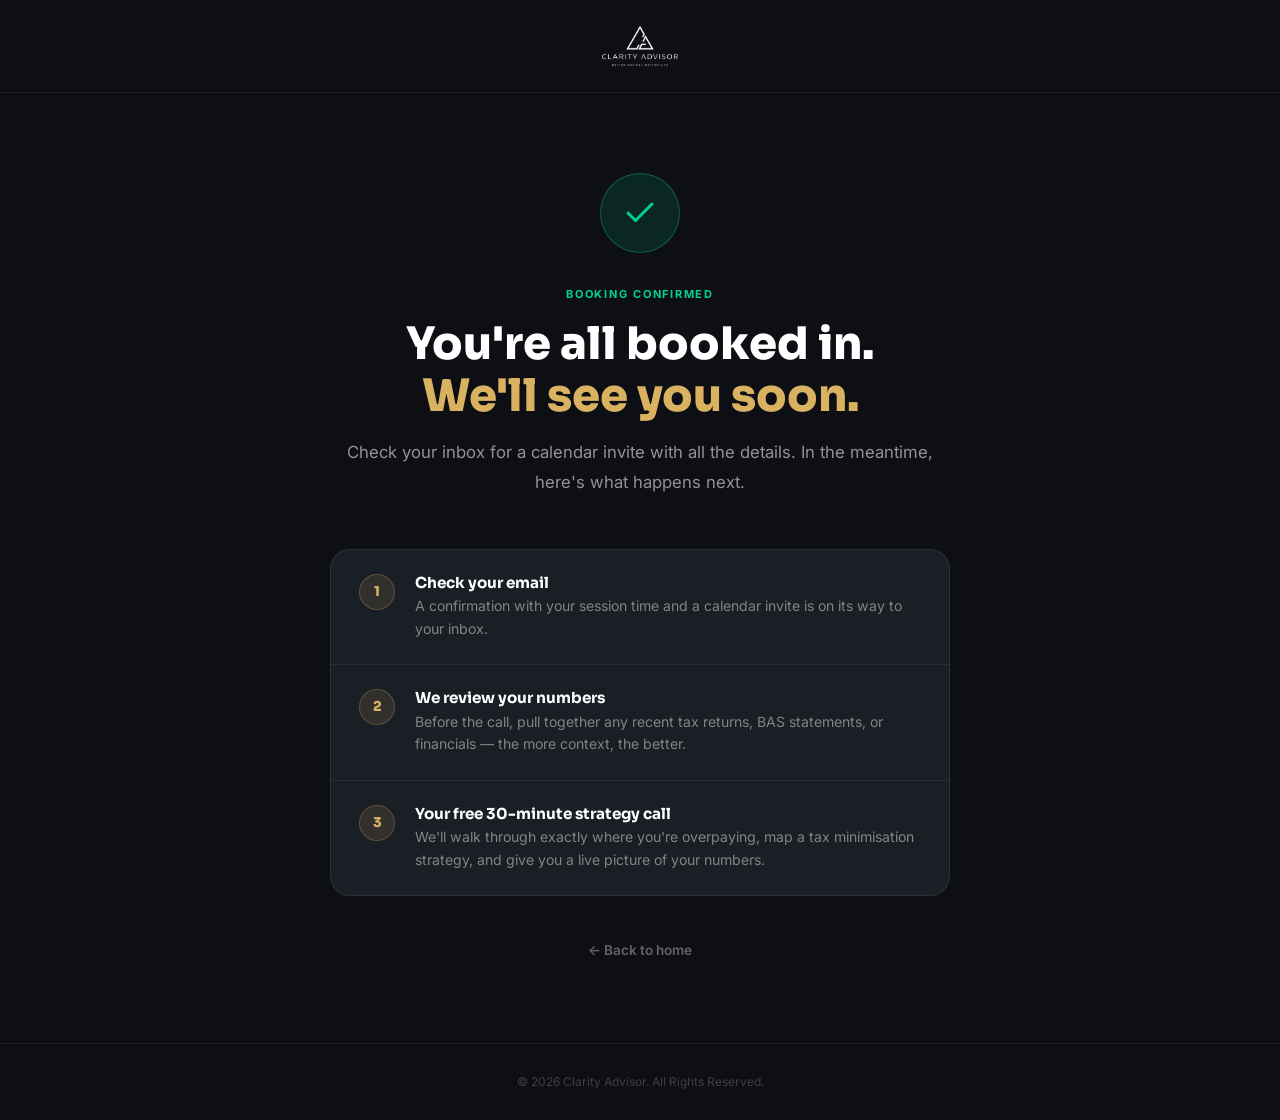
==== commit 12d34926: "Add Microsoft Clarity tracking script to all pages Co-Authored-By: Claude Opus 4.8 (1M context) <nor" ====
--- a/thankyou/index.html
+++ b/thankyou/index.html
@@ -13,22 +13,61 @@
     n.push=n;n.loaded=!0;n.version='2.0';n.queue=[];t=b.createElement(e);t.async=!0;
     t.src=v;s=b.getElementsByTagName(e)[0];s.parentNode.insertBefore(t,s)}(window,
     document,'script','https://connect.facebook.net/en_US/fbevents.js');
-    fbq('init', '3267634206858309');
+    fbq('init', '1700395107938724');
     fbq('track', 'PageView');
-    fbq('track', 'Schedule', { content_name: 'Free Tax Review — Booked' });
+    var _scheduleEventId = 'schedule_' + Date.now() + '_' + Math.random().toString(36).slice(2, 8);
+    fbq('track', 'Schedule', { content_name: 'Free Tax Review — Booked', value: 500, currency: 'AUD' }, { eventID: _scheduleEventId });
+
+    // CAPI — server-side Schedule event (deduplicated via eventID)
+    (function (eid) {
+      var p = new URLSearchParams(window.location.search);
+      var email    = p.get('email') || '';
+      var nameFull = p.get('name')  || '';
+      var parts    = nameFull.trim().split(/\s+/);
+      function getCookie(name) {
+        var m = document.cookie.match('(^|;)\\s*' + name + '=([^;]+)');
+        return m ? m[2] : '';
+      }
+      var fbp = getCookie('_fbp');
+      var fbc = getCookie('_fbc');
+      fetch('/api/track', {
+        method:  'POST',
+        headers: { 'Content-Type': 'application/json' },
+        body: JSON.stringify({
+          event_name:        'Schedule',
+          event_id:          eid,
+          email:             email,
+          first_name:        parts[0] || nameFull,
+          last_name:         parts.slice(1).join(' ') || '',
+          event_source_url:  window.location.href,
+          client_user_agent: navigator.userAgent,
+          fbp:               fbp,
+          fbc:               fbc,
+        }),
+      }).catch(function () {});
+    })(_scheduleEventId);
   </script>
   <noscript>
-    <img height="1" width="1" style="display:none" src="https://www.facebook.com/tr?id=3267634206858309&ev=Schedule&noscript=1" alt="" />
+    <img height="1" width="1" style="display:none" src="https://www.facebook.com/tr?id=1700395107938724&ev=Schedule&noscript=1" alt="" />
   </noscript>
 
-  <!-- GA4 placeholder — uncomment and replace ID when domain is live -->
-  <!-- <script async src="https://www.googletagmanager.com/gtag/js?id=G-XXXXXXXXXX"></script>
+  <!-- Google tag (gtag.js) -->
+  <script async src="https://www.googletagmanager.com/gtag/js?id=G-9JRD1JRKMG"></script>
   <script>
     window.dataLayer = window.dataLayer || [];
     function gtag(){dataLayer.push(arguments);}
     gtag('js', new Date());
-    gtag('config', 'G-XXXXXXXXXX');
-  </script> -->
+    gtag('config', 'G-9JRD1JRKMG');
+  </script>
+
+  <!-- Microsoft Clarity -->
+  <script type="text/javascript">
+    (function(c,l,a,r,i,t,y){
+        c[a]=c[a]||function(){(c[a].q=c[a].q||[]).push(arguments)};
+        t=l.createElement(r);t.async=1;t.src="https://www.clarity.ms/tag/"+i;
+        y=l.getElementsByTagName(r)[0];y.parentNode.insertBefore(t,y);
+    })(window, document, "clarity", "script", "xgpfaq8xoq");
+</script>
 
   <link rel="preconnect" href="https://fonts.googleapis.com" />
   <link rel="preconnect" href="https://fonts.gstatic.com" crossorigin />
@@ -223,7 +262,7 @@
         <div class="ty-step">
           <div class="ty-step-num">3</div>
           <div class="ty-step-body">
-            <h4>Your free 45-minute strategy call</h4>
+            <h4>Your free 30-minute strategy call</h4>
             <p>We'll walk through exactly where you're overpaying, map a tax minimisation strategy, and give you a live picture of your numbers.</p>
           </div>
         </div>
@@ -236,9 +275,35 @@
     </div>
   </main>
 
+  <script>
+    // Fire GHL "Booked" webhook using email carried from the booking page
+    (function () {
+      var params    = new URLSearchParams(window.location.search);
+      var email     = params.get('email') || '';
+      var nameFull  = params.get('name')  || '';
+      var nameParts = nameFull.trim().split(/\s+/);
+
+      if (!email) return;
+
+      fetch('https://services.leadconnectorhq.com/hooks/OgNkyxOT5jOvbkaU5DdM/webhook-trigger/e56cfc7e-104f-48d5-86ae-cd6cf4d9f8c3', {
+        method:  'POST',
+        headers: { 'Content-Type': 'application/json' },
+        body: JSON.stringify({
+          first_name:   nameParts[0] || nameFull,
+          last_name:    nameParts.slice(1).join(' ') || '',
+          email:        email,
+          funnel_stage: 'Booked',
+          source:       'Landing Page — Booking Confirmed',
+        }),
+      }).catch(function () {});
+    })();
+  </script>
+
   <footer class="ty-footer">
     &copy; 2026 Clarity Advisor. All Rights Reserved.
   </footer>
 
+  <!-- Vercel Speed Insights -->
+  <script defer src="/_vercel/speed-insights/script.js"></script>
 </body>
 </html>
--- a/css/style.css
+++ b/css/style.css
@@ -76,20 +76,6 @@
   text-transform: uppercase;
   color: var(--col-gold);
   margin-bottom: 12px;
-}
-
-/* Divider band — "SOCIAL PROOF #N" */
-.band {
-  background: var(--col-bg-card);
-  color: var(--col-silver);
-  text-align: center;
-  padding: 14px var(--gutter);
-  font-size: 11px;
-  font-weight: 700;
-  letter-spacing: 0.16em;
-  text-transform: uppercase;
-  border-top: 1px solid var(--col-border);
-  border-bottom: 1px solid var(--col-border);
 }
 
 /* Section headings */
@@ -158,8 +144,6 @@
       0 0 16px  7px rgba(216, 178, 96, 0.10);
   }
 }
-.btn-purple { background: var(--col-gold);   color: var(--col-bg); }
-.btn-teal   { background: var(--col-green);  color: var(--col-bg); }
 .btn-outline {
   background: transparent;
   color: var(--col-white);
@@ -167,48 +151,11 @@
 }
 .btn-outline:hover { border-color: var(--col-gold); color: var(--col-gold); }
 
-.btn-center { display: block; width: fit-content; margin-inline: auto; }
-
-/* FUD text below CTA */
-.fud {
-  display: block;
-  margin-top: 10px;
-  font-size: 0.7rem;
-  font-weight: 600;
-  letter-spacing: 0.1em;
-  text-transform: uppercase;
-  color: var(--col-silver);
-}
-
 /* CTA wrapper for centred buttons + fud */
 .cta-block {
   margin-top: 36px;
   text-align: center;
 }
-
-/* ============================================================
-   PLACEHOLDER BOXES  (swap out for real images/video)
-   ============================================================ */
-.placeholder {
-  background: var(--col-bg-card);
-  border: 2px dashed rgba(255,255,255,0.12);
-  border-radius: 10px;
-  display: flex;
-  flex-direction: column;
-  align-items: center;
-  justify-content: center;
-  gap: 10px;
-  padding: 28px;
-  color: var(--col-silver);
-  font-size: 0.875rem;
-  font-weight: 600;
-  text-align: center;
-}
-.placeholder svg { opacity: 0.35; }
-.ph-hero   { min-height: 400px; }
-.ph-medium { min-height: 300px; }
-.ph-card   { min-height: 220px; }
-.ph-step   { min-height: 100px; }
 
 /* ============================================================
    HEADER
@@ -256,16 +203,6 @@
   transition: opacity 0.2s;
 }
 .logo:hover .logo-img { opacity: 0.85; }
-
-.header-phone {
-  display: flex;
-  align-items: center;
-  gap: 8px;
-  font-weight: 700;
-  font-size: 0.92rem;
-  color: var(--col-gold);
-  white-space: nowrap;
-}
 
 /* ============================================================
    GOOGLE REVIEWS BADGE
@@ -422,59 +359,6 @@
   flex-shrink: 0;
 }
 
-.hero-img-wrap {
-  border-radius: 16px 16px 0 0;
-  overflow: hidden;
-  position: relative;
-  height: calc(100vh - 107px);
-  box-shadow: 0 32px 80px rgba(0,0,0,0.45);
-}
-.hero-img {
-  width: 100%;
-  height: 100%;
-  object-fit: cover;
-  object-position: center top;
-  display: block;
-}
-
-/* Stats strip — below social proof */
-.stats-strip {
-  background: var(--col-bg-card);
-  border-top: 1px solid var(--col-border);
-  border-bottom: 1px solid var(--col-border);
-  padding-block: 32px;
-}
-.stats-row {
-  display: flex;
-  align-items: center;
-  justify-content: center;
-  gap: 0;
-}
-.stats-col {
-  display: flex;
-  flex-direction: column;
-  align-items: center;
-  gap: 5px;
-  flex: 1;
-}
-.stats-val {
-  font-family: var(--font-head);
-  font-size: 2rem;
-  font-weight: 800;
-  color: #ffffff;
-  line-height: 1;
-}
-.stats-label {
-  font-size: 0.8rem;
-  color: rgba(255,255,255,0.45);
-}
-.stats-divider {
-  width: 1px;
-  height: 40px;
-  background: rgba(255,255,255,0.1);
-  flex-shrink: 0;
-}
-
 /* ============================================================
    CREDENTIALS STRIP — auto-scrolling carousel
    ============================================================ */
@@ -658,35 +542,6 @@
   flex-shrink: 0;
 }
 
-/* Image placeholder */
-.testi-img-ph {
-  background: #f4f4f8;
-  border: 1.5px dashed #d0d0d8;
-  border-radius: 8px;
-  min-height: 140px;
-  display: flex;
-  flex-direction: column;
-  align-items: center;
-  justify-content: center;
-  gap: 8px;
-  color: #bbb;
-  font-size: 0.75rem;
-  font-weight: 600;
-  overflow: hidden;
-}
-.testi-img-ph img {
-  width: 100%;
-  height: 100%;
-  object-fit: cover;
-  display: block;
-  border-radius: 8px;
-}
-.testi-img-ph:has(img) {
-  background: none;
-  border: none;
-  min-height: 0;
-}
-
 /* Quote text */
 .testi-quote {
   font-size: 0.92rem;
@@ -711,22 +566,6 @@
 }
 
 /* ============================================================
-   TWO-COLUMN CONTENT SECTIONS  (pain, value props)
-   ============================================================ */
-.two-col {
-  display: grid;
-  grid-template-columns: 1fr 1fr;
-  align-items: center;
-  gap: 60px;
-}
-
-.two-col.flip { direction: rtl; }
-.two-col.flip > * { direction: ltr; }
-
-.col-text h2 { margin-block: 14px 20px; }
-.col-text p  { margin-bottom: 28px; }
-
-/* ============================================================
    VALUE PROP #1 — COMPARE GRID
    ============================================================ */
 .vp1-section {
@@ -742,13 +581,6 @@
   margin-bottom: 52px;
 }
 .vp1-section .section-intro h2 { margin-bottom: 14px; }
-.section-subhead {
-  color: rgba(255,255,255,0.55);
-  font-size: 1rem;
-  line-height: 1.7;
-  margin: 0;
-}
-
 /* ── VP1 entrance animation ── */
 
 /* Intro heading */
@@ -907,44 +739,6 @@
   background: rgba(0, 210, 148, 0.12);
   color: var(--col-green);
 }
-
-/* ============================================================
-   SECTION — DIFFERENTIATORS
-   ============================================================ */
-.diff-section { background: var(--col-bg); }
-
-.diff-section .section-intro {
-  text-align: center;
-  max-width: 660px;
-  margin-inline: auto;
-  margin-bottom: 52px;
-}
-.diff-section .section-intro h2 { margin-bottom: 12px; }
-
-.diff-grid {
-  display: grid;
-  grid-template-columns: repeat(3, 1fr);
-  gap: 20px;
-}
-
-.diff-card {
-  background: var(--col-bg-card);
-  border: 1px solid var(--col-border-card);
-  border-radius: 10px;
-  padding: 28px 22px;
-  transition: border-color 0.2s;
-}
-.diff-card:hover { border-color: var(--col-gold); }
-.diff-num {
-  font-family: var(--font-head);
-  font-size: 2rem;
-  font-weight: 800;
-  color: var(--col-gold);
-  line-height: 1;
-  margin-bottom: 12px;
-}
-.diff-card h4 { margin-bottom: 8px; }
-.diff-card p  { font-size: 0.9rem; }
 
 /* ============================================================
    SECTION — WHO IT'S FOR
@@ -1135,34 +929,6 @@
 }
 
 /* ============================================================
-   SOCIAL PROOF IMAGE BAND
-   ============================================================ */
-.proof-img-wrap {
-  position: relative;
-  width: 100%;
-  height: 420px;
-  overflow: hidden;
-}
-.proof-img-wrap::after {
-  content: '';
-  position: absolute;
-  inset: 0;
-  background: linear-gradient(
-    to bottom,
-    rgba(13,15,21,0.25) 0%,
-    rgba(13,15,21,0.1) 40%,
-    rgba(13,15,21,0.35) 100%
-  );
-}
-.proof-img {
-  width: 100%;
-  height: 100%;
-  object-fit: cover;
-  object-position: center 30%;
-  display: block;
-}
-
-/* ============================================================
    SECTION — HOW IT WORKS  (vertical timeline)
    ============================================================ */
 .how-section {
@@ -1291,23 +1057,6 @@
 }
 
 /* ============================================================
-   SECTION — PROOF SINGLE (Social Proof #3 / #4 slim cards)
-   ============================================================ */
-.proof-slim {
-  background: var(--col-bg-card);
-  padding-block: 60px;
-  border-top: 1px solid var(--col-border);
-  border-bottom: 1px solid var(--col-border);
-}
-.proof-slim-grid {
-  display: grid;
-  grid-template-columns: repeat(2, 1fr);
-  gap: 24px;
-  max-width: 720px;
-  margin-inline: auto;
-}
-
-/* ============================================================
    SECTION — FAQ
    ============================================================ */
 .faq-section {
@@ -1435,42 +1184,6 @@
   color: rgba(255,255,255,0.8);
   line-height: 1.4;
 }
-
-.final-cta-grid {
-  display: grid;
-  grid-template-columns: 1fr 1fr;
-  align-items: center;
-  gap: 60px;
-}
-
-.final-cta-text .label { color: var(--col-gold); }
-.final-cta-text h2 { margin-block: 14px 16px; }
-.final-cta-text p  { margin-bottom: 28px; }
-
-.recap-list {
-  margin-bottom: 28px;
-}
-.recap-list li {
-  display: flex;
-  align-items: center;
-  gap: 10px;
-  padding-block: 10px;
-  border-bottom: 1px solid var(--col-border);
-  font-size: 0.95rem;
-  color: var(--col-silver);
-}
-.recap-list li:last-child { border-bottom: none; }
-.recap-check {
-  width: 20px;
-  height: 20px;
-  flex-shrink: 0;
-  background: var(--col-green);
-  border-radius: 50%;
-  display: flex;
-  align-items: center;
-  justify-content: center;
-}
-.recap-check svg { display: block; }
 
 /* ============================================================
    CTA MODAL FORM
@@ -1521,26 +1234,6 @@
   transform: translateY(0) scale(1);
 }
 
-.cta-modal-close {
-  position: absolute;
-  top: 16px;
-  right: 18px;
-  background: none;
-  border: none;
-  color: rgba(255,255,255,0.4);
-  font-size: 1.6rem;
-  line-height: 1;
-  cursor: pointer;
-  padding: 4px 8px;
-  border-radius: 6px;
-  transition: color 0.2s, background 0.2s;
-}
-
-.cta-modal-close:hover {
-  color: #fff;
-  background: rgba(255,255,255,0.07);
-}
-
 .cta-modal-header {
   margin-bottom: 28px;
 }
@@ -1640,9 +1333,11 @@
 .cta-form-submit {
   width: 100%;
   margin-top: 4px;
-  font-size: 1rem;
+  font-size: 0.82rem;
   padding-block: 15px;
-  justify-content: center;
+  display: flex;
+  align-items: center;
+  justify-content: space-between;
 }
 
 .cta-form-note {
@@ -1713,10 +1408,9 @@
   align-items: center;
 }
 .footer-logo-img {
-  height: 36px;
+  height: 72px;
   width: auto;
-  filter: brightness(0) invert(1);
-  opacity: 0.8;
+  opacity: 0.9;
   transition: opacity 0.2s;
 }
 .footer-logo-link:hover .footer-logo-img { opacity: 1; }
@@ -1744,10 +1438,13 @@
 }
 
 /* ============================================================
-   RESPONSIVE — TABLET
-   ============================================================ */
-@media (max-width: 900px) {
-  .diff-grid  { grid-template-columns: repeat(2, 1fr); }
+   CREDENTIALS — constrain marquee width on desktop
+   ============================================================ */
+@media (min-width: 681px) {
+  .credentials-marquee {
+    max-width: 860px;
+    margin-inline: auto;
+  }
 }
 
 /* ============================================================
@@ -1756,24 +1453,15 @@
 @media (max-width: 680px) {
   :root { --section-py: 60px; }
 
-  .hero-stat-val    { font-size: 1.2rem; }
+  .hero-stat-val     { font-size: 1.2rem; }
   .hero-stat-divider { margin-inline: 16px; }
-  .two-col          { grid-template-columns: 1fr; gap: 32px; }
-  .two-col.flip     { direction: ltr; }
-  .proof-grid       { grid-template-columns: 1fr; }
-  .compare-grid     { grid-template-columns: 1fr; }
-  .who-grid         { grid-template-columns: 1fr; }
-  .diff-grid        { grid-template-columns: 1fr; }
-  .steps-grid       { grid-template-columns: 1fr; }
-  .proof-slim-grid  { grid-template-columns: 1fr; }
-  .final-cta-grid   { grid-template-columns: 1fr; }
-  .recap-icons      { grid-template-columns: repeat(2, 1fr); gap: 28px; }
+  .proof-grid        { grid-template-columns: 1fr; }
+  .compare-grid      { grid-template-columns: 1fr; }
+  .who-grid          { grid-template-columns: 1fr; }
+  .recap-icons       { grid-template-columns: repeat(2, 1fr); gap: 28px; }
+  .greviews-badge    { display: flex; width: fit-content; margin-inline: auto; }
 
   .header-right .btn { display: none; }
-}
-
-@media (max-width: 420px) {
-  .header-phone span { display: none; }
 }
 
 /* ============================================================
